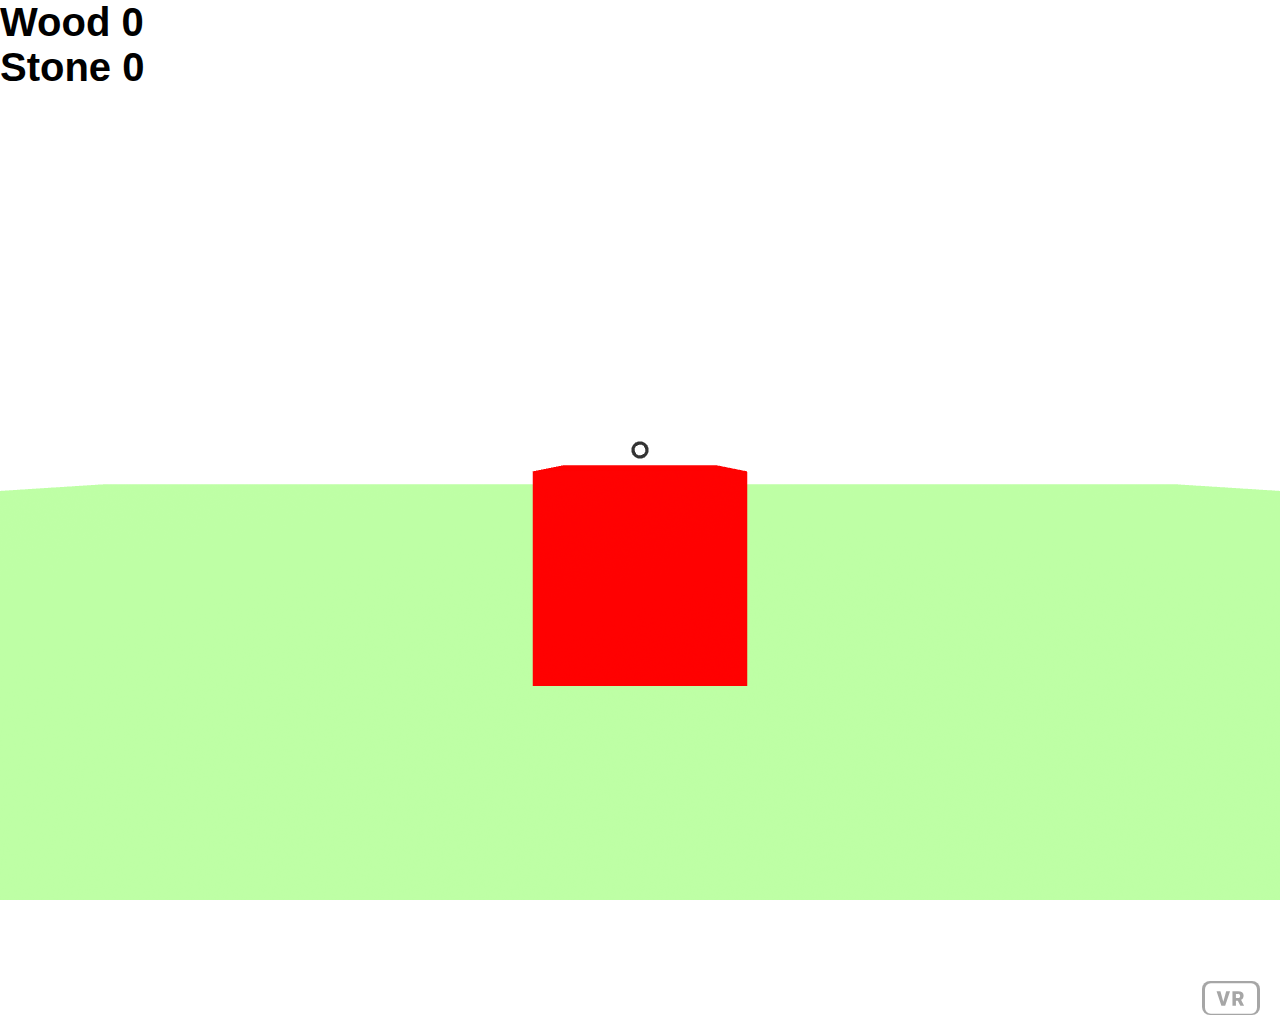
==== opdr3_losingsanity/index.html @ 49a13dab "<3" ====
<!DOCTYPE html>
<html lang="en">
<head>
    <meta charset="UTF-8">
    <meta http-equiv="X-UA-Compatible" content="IE=edge">
    <meta name="viewport" content="width=device-width, initial-scale=1.0">
    <script src="js/aframe.min.js"></script>
    <script src="js/main.js" defer></script>
    <link rel="stylesheet" href="css/style.css">
    <title>Minebox</title>
</head>
<body>
        <h2>Wood <span id="js--wood">0</span></h2>
        <h2>Stone <span id="js--stone">0</span> </h2>
        <h2 id="js--flagmath2">Flag? Why?? <span id="js--flagmat">0</span> </h2>
    <a-scene>
        
        <a-camera>
            <a-cursor color="black">
                <a-box id="js--item--grabbed" width="0.5" depth="0.5" height="0.5" color="red" position="0.5 0 0"></a-box>
                <a-cone id="js--pickaxe--grabbed" color="green" position="1.5 0 -1" rotation="-50 0 0" height="3"></a-cone>
            </a-cursor>
        </a-camera>
        <a-box id="js--item" width="1" height="1" depth="1" color="red" position="0 1 -3"></a-box>
        <a-sphere class="js--spheres" color="yellow" position="-2 -0.5 5"></a-sphere>
        <a-sphere class="js--spheres" color="yellow" position="0 -0.5 5"></a-sphere>
        <a-sphere class="js--spheres" color="yellow" position="2 -0.5 5"></a-sphere>
        <a-plane width="50" height="50" color="#a7e691" position="0 0 0" rotation="-90 0 0 "></a-plane>


        <!--tree-->
        <a-box class="js--tree" color="brown" position="6 0.5 0"></a-box>
        <a-box class="js--tree" color="brown" position="6 1.5 0"></a-box>
        <a-box class="js--tree" color="brown" position="6 2.5 0"></a-box>
        <a-box class="js--tree" color="brown" position="6 3.5 0"></a-box>

        <a-box class="js--tree" color="green" position="6 4.5 0"></a-box>
        <a-box class="js--tree" color="green" position="6 4.5 1"></a-box>
        <a-box class="js--tree" color="green" position="6 4.5 -1"></a-box>

        <a-box class="js--tree" color="green" position="6 5.5 0.5"></a-box>
        <a-box class="js--tree" color="green" position="6 5.5 -0.5"></a-box>

        <a-box class="js--tree" color="green" position="6 6.5 0 "></a-box>

        <!--cone-->
        <a-cone id="js--pickaxe" color="green" position="-8 0.5 0" height="3"></a-cone>
        <!-- invisible boxes -->
        <a-box id="js--invisible--box" visible="false" color="red" width="1" height="1" depth="1"></a-box>

        <!--castle-->
        <a-box class="js--castle" color="grey" position="6 0.5 5"></a-box>
        <a-box class="js--castle" color="grey" position="6 0.5 6"></a-box>
        <a-box class="js--castle" color="grey" position="6 0.5 8"></a-box>
        <a-box class="js--castle" color="grey" position="6 0.5 9"></a-box>

        <a-box class="js--castle" color="grey" position="6 1.5 5"></a-box>
        <a-box class="js--castle" color="grey" position="6 1.5 6"></a-box>
        <a-box class="js--castle" color="grey" position="6 1.5 8"></a-box>
        <a-box class="js--castle" color="grey" position="6 1.5 9"></a-box>

        <a-box class="js--castle" color="grey" position="6 2.5 5"></a-box>
        <a-box class="js--castle" color="grey" position="6 2.5 6"></a-box>
        <a-box class="js--castle" color="grey" position="6 2.5 7"></a-box>
        <a-box class="js--castle" color="grey" position="6 2.5 8"></a-box>
        <a-box class="js--castle" color="grey" position="6 2.5 9"></a-box>

        <a-box class="js--castle" color="grey" position="6 3.5 5"></a-box>
        <a-box class="js--castle" color="grey" position="6 3.5 7"></a-box>
        <a-box class="js--castle" color="grey" position="6 3.5 9"></a-box>
        
        <a-box class="js--castle" color="grey" position="7 0.5 5"></a-box>
        <a-box class="js--castle" color="grey" position="8 0.5 5"></a-box>
        <a-box class="js--castle" color="grey" position="9 0.5 5"></a-box>
        <a-box class="js--castle" color="grey" position="10 0.5 5"></a-box>

        <a-box class="js--castle" color="grey" position="7 1.5 5"></a-box>
        <a-box class="js--castle" color="grey" position="8 1.5 5"></a-box>
        <a-box class="js--castle" color="grey" position="9 1.5 5"></a-box>
        <a-box class="js--castle" color="grey" position="10 1.5 5"></a-box>

        <a-box class="js--castle" color="grey" position="7 2.5 5"></a-box>
        <a-box class="js--castle" color="grey" position="8 2.5 5"></a-box>
        <a-box class="js--castle" color="grey" position="9 2.5 5"></a-box>
        <a-box class="js--castle" color="grey" position="10 2.5 5"></a-box>

        <a-box class="js--castle" color="grey" position="6 3.5 5"></a-box>
        <a-box class="js--castle" color="grey" position="8 3.5 5"></a-box>
        <a-box class="js--castle" color="grey" position="10 3.5 5"></a-box>

        <a-box class="js--castle" color="grey" position="7 0.5 9"></a-box>
        <a-box class="js--castle" color="grey" position="8 0.5 9"></a-box>
        <a-box class="js--castle" color="grey" position="9 0.5 9"></a-box>
        <a-box class="js--castle" color="grey" position="10 0.5 9"></a-box>

        <a-box class="js--castle" color="grey" position="7 1.5 9"></a-box>
        <a-box class="js--castle" color="grey" position="8 1.5 9"></a-box>
        <a-box class="js--castle" color="grey" position="9 1.5 9"></a-box>
        <a-box class="js--castle" color="grey" position="10 1.5 9"></a-box>

        <a-box class="js--castle" color="grey" position="7 2.5 9"></a-box>
        <a-box class="js--castle" color="grey" position="8 2.5 9"></a-box>
        <a-box class="js--castle" color="grey" position="9 2.5 9"></a-box>
        <a-box class="js--castle" color="grey" position="10 2.5 9"></a-box>

        <a-box class="js--castle" color="grey" position="6 3.5 9"></a-box>
        <a-box class="js--castle" color="grey" position="8 3.5 9"></a-box>
        <a-box class="js--castle" color="grey" position="10 3.5 9"></a-box>

        <a-box class="js--castle" color="grey" position="10 0.5 5"></a-box>
        <a-box class="js--castle" color="grey" position="10 0.5 6"></a-box>
        <a-box class="js--castle" color="grey" position="10 0.5 8"></a-box>
        <a-box class="js--castle" color="grey" position="10 0.5 9"></a-box>

        <a-box class="js--castle" color="grey" position="10 1.5 5"></a-box>
        <a-box class="js--castle" color="grey" position="10 1.5 6"></a-box>
        <a-box class="js--castle" color="grey" position="10 1.5 8"></a-box>
        <a-box class="js--castle" color="grey" position="10 1.5 9"></a-box>

        <a-box class="js--castle" color="grey" position="10 2.5 5"></a-box>
        <a-box class="js--castle" color="grey" position="10 2.5 6"></a-box>
        <a-box class="js--castle" color="grey" position="10 2.5 7"></a-box>
        <a-box class="js--castle" color="grey" position="10 2.5 8"></a-box>
        <a-box class="js--castle" color="grey" position="10 2.5 9"></a-box>

        <a-box class="js--castle" color="grey" position="10 3.5 5"></a-box>
        <a-box class="js--castle" color="grey" position="10 3.5 7"></a-box>
        <a-box class="js--castle" color="grey" position="10 3.5 9"></a-box>

        <a-box class="js--tree" color="brown" position="6 4.5 5" height="3" depth="0.2"width="0.2"></a-box>
        <a-box class="js--flag" color="red" position="6 6.5 5" width="0.3"></a-box>
        <a-box class="js--flag" color="red" position="6 6.5 4" width="0.3"></a-box>
        
    </a-scene>

    
</body>
---- opdr3_losingsanity/css/style.css ----
*{
    margin: 0;
    padding: 0;
    box-sizing: border-box;
}
html{
    font-size: 62.5%;

}
body{
    font-size: 2rem;

}

h2{
    font-size: 200%;
    font-family: sans-serif;
}

#js--flagmath2{
    opacity: 0;
    animation: rainbow 10s linear infinite;
}

@keyframes rainbow{
    0%{color: orange;}
    10%{color: purple;}
    20%{color: red;}
    30%{color: CadetBlue;}
    40%{color: yellow;}
    50%{color: coral;}
    60%{color: green;}
    70%{color: cyan;}
    80%{color: DeepPink;}
    90%{color: DodgerBlue;}
    100%{color: orange;}
   }
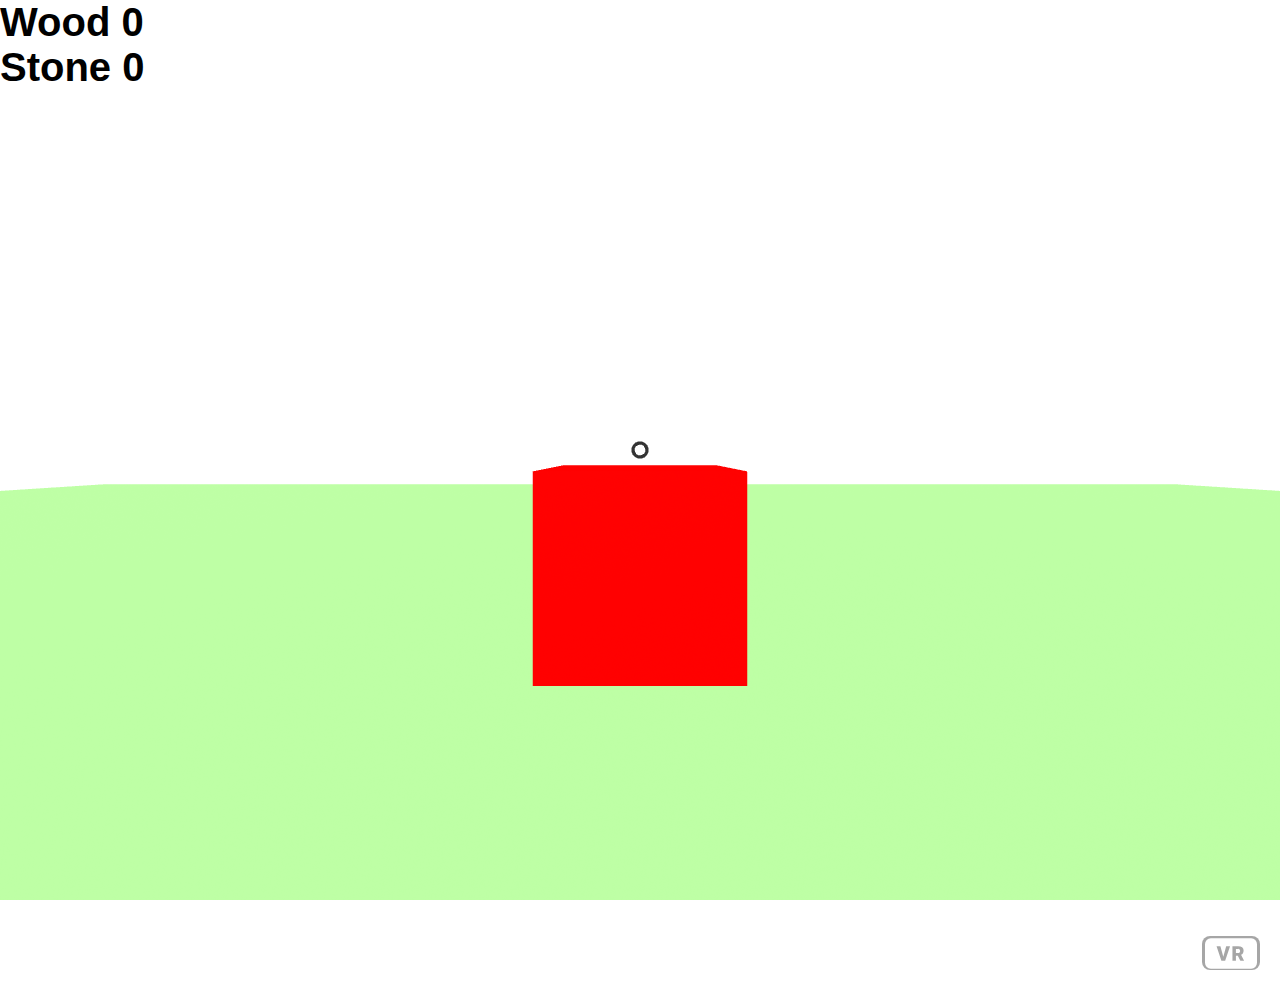
==== commit 128a20af: "</3" ====
--- a/opdr3_losingsanity/index.html
+++ b/opdr3_losingsanity/index.html
@@ -12,7 +12,6 @@
 <body>
         <h2>Wood <span id="js--wood">0</span></h2>
         <h2>Stone <span id="js--stone">0</span> </h2>
-        <h2 id="js--flagmath2">Flag? Why?? <span id="js--flagmat">0</span> </h2>
     <a-scene>
         
         <a-camera>
@@ -47,89 +46,6 @@
         <a-cone id="js--pickaxe" color="green" position="-8 0.5 0" height="3"></a-cone>
         <!-- invisible boxes -->
         <a-box id="js--invisible--box" visible="false" color="red" width="1" height="1" depth="1"></a-box>
-
-        <!--castle-->
-        <a-box class="js--castle" color="grey" position="6 0.5 5"></a-box>
-        <a-box class="js--castle" color="grey" position="6 0.5 6"></a-box>
-        <a-box class="js--castle" color="grey" position="6 0.5 8"></a-box>
-        <a-box class="js--castle" color="grey" position="6 0.5 9"></a-box>
-
-        <a-box class="js--castle" color="grey" position="6 1.5 5"></a-box>
-        <a-box class="js--castle" color="grey" position="6 1.5 6"></a-box>
-        <a-box class="js--castle" color="grey" position="6 1.5 8"></a-box>
-        <a-box class="js--castle" color="grey" position="6 1.5 9"></a-box>
-
-        <a-box class="js--castle" color="grey" position="6 2.5 5"></a-box>
-        <a-box class="js--castle" color="grey" position="6 2.5 6"></a-box>
-        <a-box class="js--castle" color="grey" position="6 2.5 7"></a-box>
-        <a-box class="js--castle" color="grey" position="6 2.5 8"></a-box>
-        <a-box class="js--castle" color="grey" position="6 2.5 9"></a-box>
-
-        <a-box class="js--castle" color="grey" position="6 3.5 5"></a-box>
-        <a-box class="js--castle" color="grey" position="6 3.5 7"></a-box>
-        <a-box class="js--castle" color="grey" position="6 3.5 9"></a-box>
-        
-        <a-box class="js--castle" color="grey" position="7 0.5 5"></a-box>
-        <a-box class="js--castle" color="grey" position="8 0.5 5"></a-box>
-        <a-box class="js--castle" color="grey" position="9 0.5 5"></a-box>
-        <a-box class="js--castle" color="grey" position="10 0.5 5"></a-box>
-
-        <a-box class="js--castle" color="grey" position="7 1.5 5"></a-box>
-        <a-box class="js--castle" color="grey" position="8 1.5 5"></a-box>
-        <a-box class="js--castle" color="grey" position="9 1.5 5"></a-box>
-        <a-box class="js--castle" color="grey" position="10 1.5 5"></a-box>
-
-        <a-box class="js--castle" color="grey" position="7 2.5 5"></a-box>
-        <a-box class="js--castle" color="grey" position="8 2.5 5"></a-box>
-        <a-box class="js--castle" color="grey" position="9 2.5 5"></a-box>
-        <a-box class="js--castle" color="grey" position="10 2.5 5"></a-box>
-
-        <a-box class="js--castle" color="grey" position="6 3.5 5"></a-box>
-        <a-box class="js--castle" color="grey" position="8 3.5 5"></a-box>
-        <a-box class="js--castle" color="grey" position="10 3.5 5"></a-box>
-
-        <a-box class="js--castle" color="grey" position="7 0.5 9"></a-box>
-        <a-box class="js--castle" color="grey" position="8 0.5 9"></a-box>
-        <a-box class="js--castle" color="grey" position="9 0.5 9"></a-box>
-        <a-box class="js--castle" color="grey" position="10 0.5 9"></a-box>
-
-        <a-box class="js--castle" color="grey" position="7 1.5 9"></a-box>
-        <a-box class="js--castle" color="grey" position="8 1.5 9"></a-box>
-        <a-box class="js--castle" color="grey" position="9 1.5 9"></a-box>
-        <a-box class="js--castle" color="grey" position="10 1.5 9"></a-box>
-
-        <a-box class="js--castle" color="grey" position="7 2.5 9"></a-box>
-        <a-box class="js--castle" color="grey" position="8 2.5 9"></a-box>
-        <a-box class="js--castle" color="grey" position="9 2.5 9"></a-box>
-        <a-box class="js--castle" color="grey" position="10 2.5 9"></a-box>
-
-        <a-box class="js--castle" color="grey" position="6 3.5 9"></a-box>
-        <a-box class="js--castle" color="grey" position="8 3.5 9"></a-box>
-        <a-box class="js--castle" color="grey" position="10 3.5 9"></a-box>
-
-        <a-box class="js--castle" color="grey" position="10 0.5 5"></a-box>
-        <a-box class="js--castle" color="grey" position="10 0.5 6"></a-box>
-        <a-box class="js--castle" color="grey" position="10 0.5 8"></a-box>
-        <a-box class="js--castle" color="grey" position="10 0.5 9"></a-box>
-
-        <a-box class="js--castle" color="grey" position="10 1.5 5"></a-box>
-        <a-box class="js--castle" color="grey" position="10 1.5 6"></a-box>
-        <a-box class="js--castle" color="grey" position="10 1.5 8"></a-box>
-        <a-box class="js--castle" color="grey" position="10 1.5 9"></a-box>
-
-        <a-box class="js--castle" color="grey" position="10 2.5 5"></a-box>
-        <a-box class="js--castle" color="grey" position="10 2.5 6"></a-box>
-        <a-box class="js--castle" color="grey" position="10 2.5 7"></a-box>
-        <a-box class="js--castle" color="grey" position="10 2.5 8"></a-box>
-        <a-box class="js--castle" color="grey" position="10 2.5 9"></a-box>
-
-        <a-box class="js--castle" color="grey" position="10 3.5 5"></a-box>
-        <a-box class="js--castle" color="grey" position="10 3.5 7"></a-box>
-        <a-box class="js--castle" color="grey" position="10 3.5 9"></a-box>
-
-        <a-box class="js--tree" color="brown" position="6 4.5 5" height="3" depth="0.2"width="0.2"></a-box>
-        <a-box class="js--flag" color="red" position="6 6.5 5" width="0.3"></a-box>
-        <a-box class="js--flag" color="red" position="6 6.5 4" width="0.3"></a-box>
         
     </a-scene>
 
--- a/opdr3_losingsanity/css/style.css
+++ b/opdr3_losingsanity/css/style.css
@@ -15,23 +15,4 @@
 h2{
     font-size: 200%;
     font-family: sans-serif;
-}
-
-#js--flagmath2{
-    opacity: 0;
-    animation: rainbow 10s linear infinite;
-}
-
-@keyframes rainbow{
-    0%{color: orange;}
-    10%{color: purple;}
-    20%{color: red;}
-    30%{color: CadetBlue;}
-    40%{color: yellow;}
-    50%{color: coral;}
-    60%{color: green;}
-    70%{color: cyan;}
-    80%{color: DeepPink;}
-    90%{color: DodgerBlue;}
-    100%{color: orange;}
-   }+}